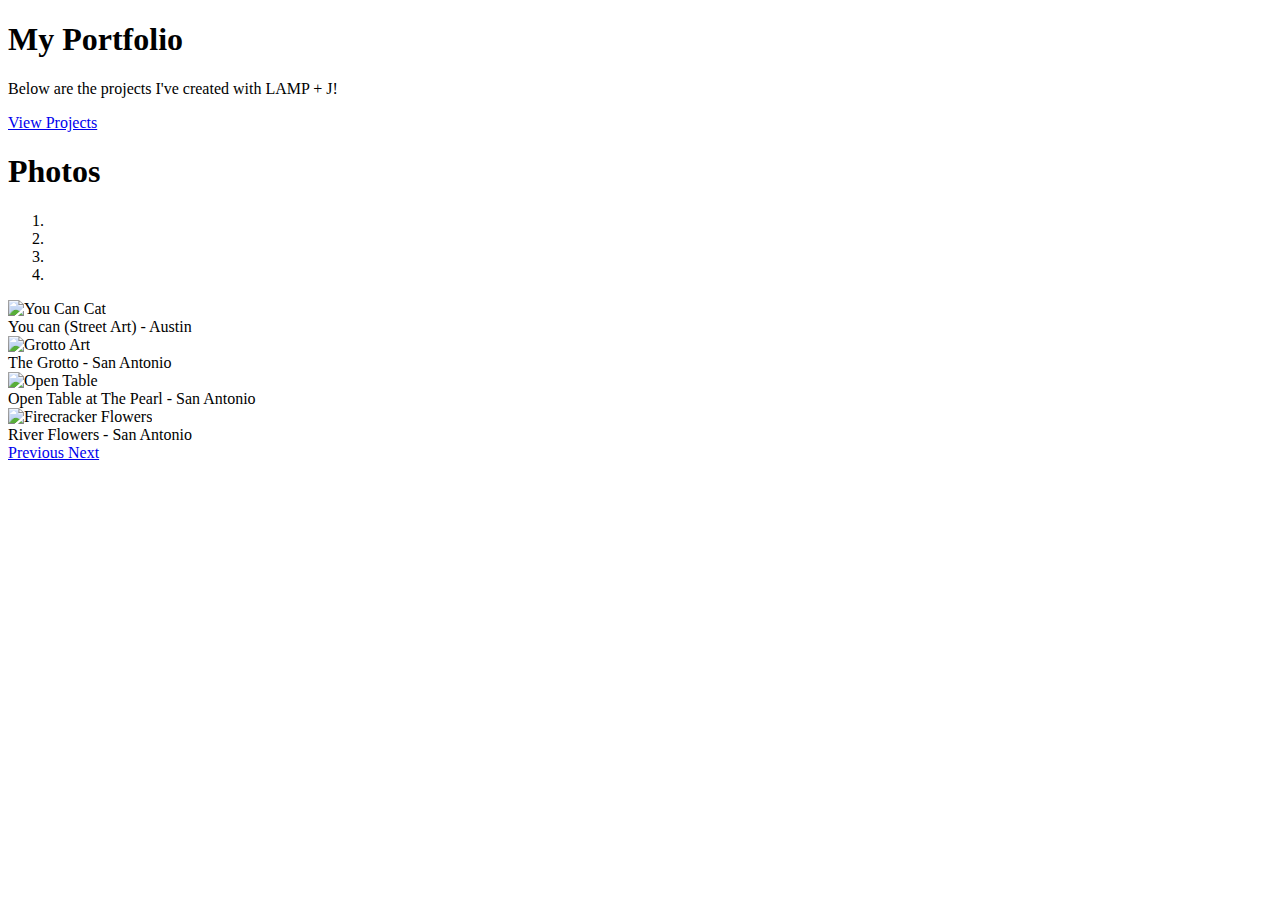
==== portfolio.html @ 74649c57 "Resume and Portfolio Web pages (html)." ====
<!DOCTYPE html>
<html>
<head>

	 <title>Francisco E. Portfolio</title>
	<!-- Latest compiled and minified CSS -->
	<link rel="stylesheet" href="https://maxcdn.bootstrapcdn.com/bootstrap/3.3.6/css/bootstrap.min.css" integrity="sha384-1q8mTJOASx8j1Au+a5WDVnPi2lkFfwwEAa8hDDdjZlpLegxhjVME1fgjWPGmkzs7" crossorigin="anonymous">

	<link rel="stylesheet" href="/css/portfolio.css">
</head>
<body>

	<div class="container">

		<div class="row">

			<div class="jumbotron">

				<h1> My Portfolio </h1>

				<p>Below are the projects I've created with LAMP + J!</p>

				<p><a class="btn btn-primary btn-lg" href="#more" role="button">View Projects</a></p>

			</div>

			<div class="col-md-8" class="col-sm-12">

			<a name="more"></a>

				<h1> Photos </h1>

					<div id="carousel-example-generic" class="carousel slide" data-ride="carousel">
					  <!-- Indicators -->
					  <ol class="carousel-indicators">
					    <li data-target="#carousel-example-generic" data-slide-to="0" class="active"></li>
					    <li data-target="#carousel-example-generic" data-slide-to="1"></li>
					    <li data-target="#carousel-example-generic" data-slide-to="2"></li>
					    <li data-target="#carousel-example-generic" data-slide-to="3"></li>
					  </ol>

					  <!-- Wrapper for slides -->
					  <div class="carousel-inner" role="listbox">
					    <div class="item active">
					      <img src="/img/cancat.jpg" alt="You Can Cat">
					      <div class="carousel-caption">
					        You can (Street Art) - Austin
					      </div>
					    </div>
					    <div class="item">
					      <img src="/img/grotto.jpg" alt="Grotto Art">
					      <div class="carousel-caption">
					        The Grotto - San Antonio
					      </div>
					    </div>
					    <div class="item">
					      <img src="/img/cantable.jpg" alt="Open Table">
					      <div class="carousel-caption">
					        Open Table at The Pearl - San Antonio
					      </div>
					    </div>
					    <div class="item">
					      <img src="/img/fire.jpg" alt="Firecracker Flowers">
					      <div class="carousel-caption">
					        River Flowers - San Antonio
					      </div>
					    </div>
					  </div>

					  <!-- Controls -->
					  <a class="left carousel-control" href="#carousel-example-generic" role="button" data-slide="prev">
					    <span class="glyphicon glyphicon-chevron-left" aria-hidden="true"></span>
					    <span class="sr-only">Previous</span>
					  </a>
					  <a class="right carousel-control" href="#carousel-example-generic" role="button" data-slide="next">
					    <span class="glyphicon glyphicon-chevron-right" aria-hidden="true"></span>
					    <span class="sr-only">Next</span>
					  </a>
					</div>


			</div>

		</div>

	</div>

	<script src="https://ajax.googleapis.com/ajax/libs/jquery/2.2.0/jquery.min.js"></script>
	<!-- Latest compiled and minified JavaScript -->
	<script src="https://maxcdn.bootstrapcdn.com/bootstrap/3.3.6/js/bootstrap.min.js" integrity="sha384-0mSbJDEHialfmuBBQP6A4Qrprq5OVfW37PRR3j5ELqxss1yVqOtnepnHVP9aJ7xS" crossorigin="anonymous"></script>

</body>
</html>
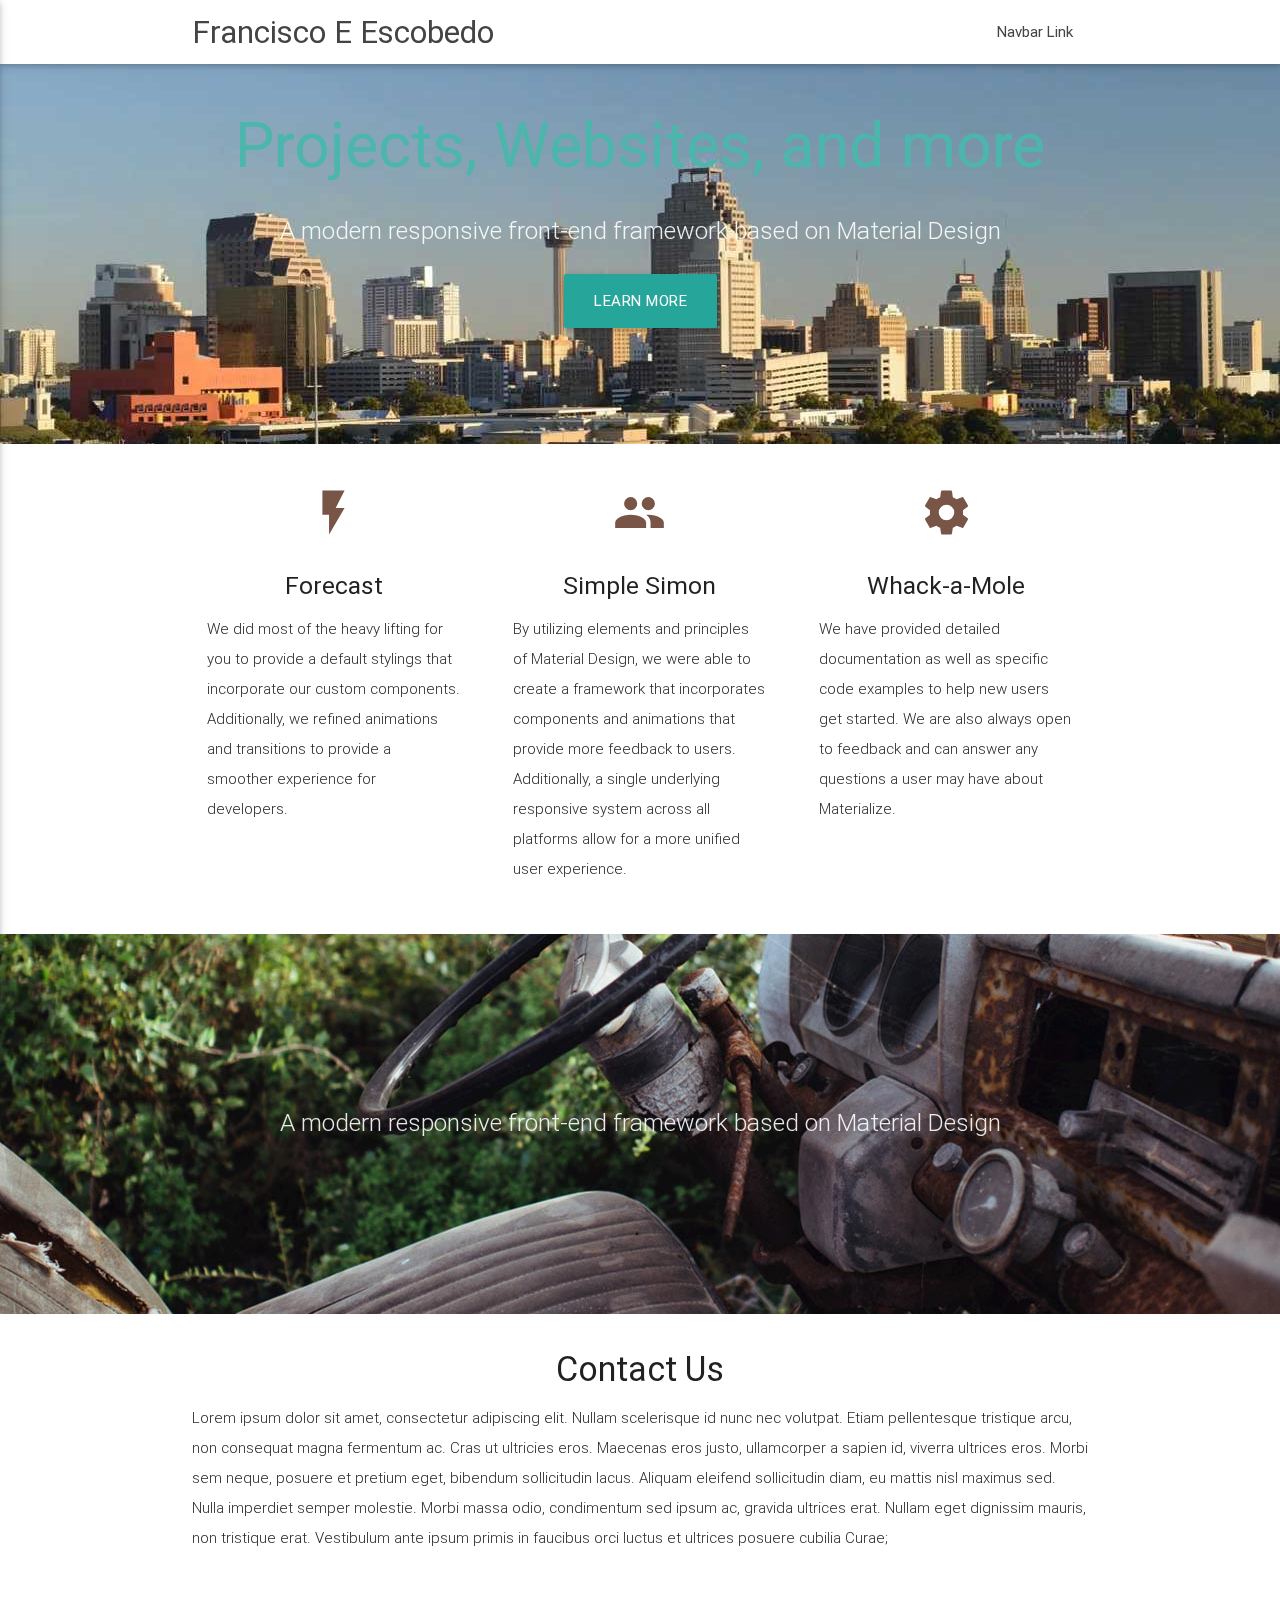
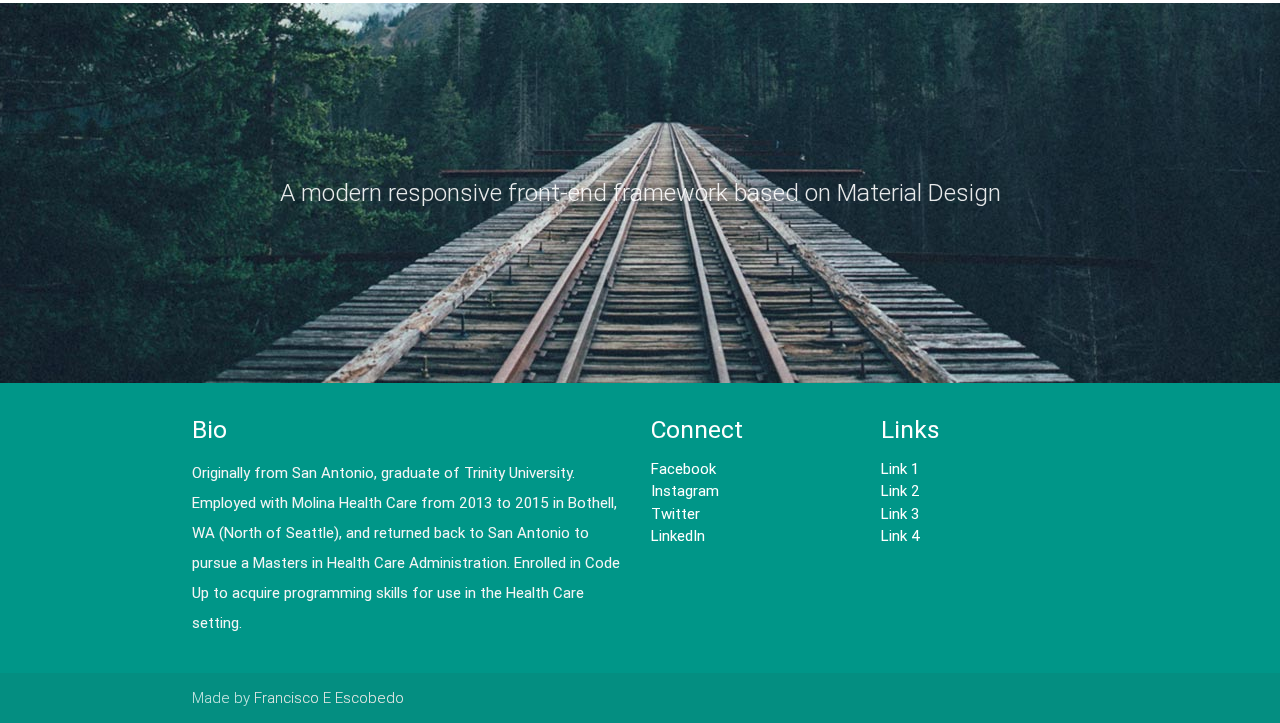
==== commit 5624fbf0: "Edited Portfolio images and text" ====
--- a/portfolio.html
+++ b/portfolio.html
@@ -1,93 +1,164 @@
 <!DOCTYPE html>
-<html>
+<html lang="en">
 <head>
+  <meta http-equiv="Content-Type" content="text/html; charset=UTF-8"/>
+  <meta name="viewport" content="width=device-width, initial-scale=1, maximum-scale=1.0, user-scalable=no"/>
+  <title>Francisco Escobedo's Portfolio</title>
 
-	 <title>Francisco E. Portfolio</title>
-	<!-- Latest compiled and minified CSS -->
-	<link rel="stylesheet" href="https://maxcdn.bootstrapcdn.com/bootstrap/3.3.6/css/bootstrap.min.css" integrity="sha384-1q8mTJOASx8j1Au+a5WDVnPi2lkFfwwEAa8hDDdjZlpLegxhjVME1fgjWPGmkzs7" crossorigin="anonymous">
-
-	<link rel="stylesheet" href="/css/portfolio.css">
+  <!-- CSS  -->
+  <link href="https://fonts.googleapis.com/icon?family=Material+Icons" rel="stylesheet">
+  <link href="css/materialize.css" type="text/css" rel="stylesheet" media="screen,projection"/>
+  <link href="css/style.css" type="text/css" rel="stylesheet" media="screen,projection"/>
 </head>
 <body>
+  <nav class="white" role="navigation">
+    <div class="nav-wrapper container">
+      <a id="logo-container" href="#" class="brand-logo">Francisco E Escobedo</a>
+      <ul class="right hide-on-med-and-down">
+        <li><a href="#">Navbar Link</a></li>
+      </ul>
 
-	<div class="container">
+      <ul id="nav-mobile" class="side-nav">
+        <li><a href="#">Navbar Link</a></li>
+      </ul>
+      <a href="#" data-activates="nav-mobile" class="button-collapse"><i class="material-icons">menu</i></a>
+    </div>
+  </nav>
 
-		<div class="row">
+  <div id="index-banner" class="parallax-container">
+    <div class="section no-pad-bot">
+      <div class="container">
+        <br><br>
+        <h1 class="header center teal-text text-lighten-2">Projects, Websites, and more</h1>
+        <div class="row center">
+          <h5 class="header col s12 light">A modern responsive front-end framework based on Material Design</h5>
+        </div>
+        <div class="row center">
+          <a href="/resume.html" id="download-button" class="btn-large waves-effect waves-light teal lighten-1">Learn More</a>
+        </div>
+        <br><br>
 
-			<div class="jumbotron">
-
-				<h1> My Portfolio </h1>
-
-				<p>Below are the projects I've created with LAMP + J!</p>
-
-				<p><a class="btn btn-primary btn-lg" href="#more" role="button">View Projects</a></p>
-
-			</div>
-
-			<div class="col-md-8" class="col-sm-12">
-
-			<a name="more"></a>
-
-				<h1> Photos </h1>
-
-					<div id="carousel-example-generic" class="carousel slide" data-ride="carousel">
-					  <!-- Indicators -->
-					  <ol class="carousel-indicators">
-					    <li data-target="#carousel-example-generic" data-slide-to="0" class="active"></li>
-					    <li data-target="#carousel-example-generic" data-slide-to="1"></li>
-					    <li data-target="#carousel-example-generic" data-slide-to="2"></li>
-					    <li data-target="#carousel-example-generic" data-slide-to="3"></li>
-					  </ol>
-
-					  <!-- Wrapper for slides -->
-					  <div class="carousel-inner" role="listbox">
-					    <div class="item active">
-					      <img src="/img/cancat.jpg" alt="You Can Cat">
-					      <div class="carousel-caption">
-					        You can (Street Art) - Austin
-					      </div>
-					    </div>
-					    <div class="item">
-					      <img src="/img/grotto.jpg" alt="Grotto Art">
-					      <div class="carousel-caption">
-					        The Grotto - San Antonio
-					      </div>
-					    </div>
-					    <div class="item">
-					      <img src="/img/cantable.jpg" alt="Open Table">
-					      <div class="carousel-caption">
-					        Open Table at The Pearl - San Antonio
-					      </div>
-					    </div>
-					    <div class="item">
-					      <img src="/img/fire.jpg" alt="Firecracker Flowers">
-					      <div class="carousel-caption">
-					        River Flowers - San Antonio
-					      </div>
-					    </div>
-					  </div>
-
-					  <!-- Controls -->
-					  <a class="left carousel-control" href="#carousel-example-generic" role="button" data-slide="prev">
-					    <span class="glyphicon glyphicon-chevron-left" aria-hidden="true"></span>
-					    <span class="sr-only">Previous</span>
-					  </a>
-					  <a class="right carousel-control" href="#carousel-example-generic" role="button" data-slide="next">
-					    <span class="glyphicon glyphicon-chevron-right" aria-hidden="true"></span>
-					    <span class="sr-only">Next</span>
-					  </a>
-					</div>
+      </div>
+    </div>
+    <div class="parallax"><img src="background1.jpg" alt="Unsplashed background img 1"></div>
+  </div>
 
 
-			</div>
+  <div class="container">
+    <div class="section">
 
-		</div>
+      <!--   Icon Section   -->
+      <div class="row">
+        <div class="col s12 m4">
+          <div class="icon-block">
+            <h2 class="center brown-text"><i class="material-icons">flash_on</i></h2>
+            <h5 class="center">Forecast</h5>
 
-	</div>
+            <p class="light">We did most of the heavy lifting for you to provide a default stylings that incorporate our custom components. Additionally, we refined animations and transitions to provide a smoother experience for developers.</p>
+          </div>
+        </div>
 
-	<script src="https://ajax.googleapis.com/ajax/libs/jquery/2.2.0/jquery.min.js"></script>
-	<!-- Latest compiled and minified JavaScript -->
-	<script src="https://maxcdn.bootstrapcdn.com/bootstrap/3.3.6/js/bootstrap.min.js" integrity="sha384-0mSbJDEHialfmuBBQP6A4Qrprq5OVfW37PRR3j5ELqxss1yVqOtnepnHVP9aJ7xS" crossorigin="anonymous"></script>
+        <div class="col s12 m4">
+          <div class="icon-block">
+            <h2 class="center brown-text"><i class="material-icons">group</i></h2>
+            <h5 class="center">Simple Simon</h5>
 
-</body>
-</html>+            <p class="light">By utilizing elements and principles of Material Design, we were able to create a framework that incorporates components and animations that provide more feedback to users. Additionally, a single underlying responsive system across all platforms allow for a more unified user experience.</p>
+          </div>
+        </div>
+
+        <div class="col s12 m4">
+          <div class="icon-block">
+            <h2 class="center brown-text"><i class="material-icons">settings</i></h2>
+            <h5 class="center">Whack-a-Mole</h5>
+
+            <p class="light">We have provided detailed documentation as well as specific code examples to help new users get started. We are also always open to feedback and can answer any questions a user may have about Materialize.</p>
+          </div>
+        </div>
+      </div>
+
+    </div>
+  </div>
+
+
+  <div class="parallax-container valign-wrapper">
+    <div class="section no-pad-bot">
+      <div class="container">
+        <div class="row center">
+          <h5 class="header col s12 light">A modern responsive front-end framework based on Material Design</h5>
+        </div>
+      </div>
+    </div>
+    <div class="parallax"><img src="background2.jpg" alt="Unsplashed background img 2"></div>
+  </div>
+
+  <div class="container">
+    <div class="section">
+
+      <div class="row">
+        <div class="col s12 center">
+          <h3><i class="mdi-content-send brown-text"></i></h3>
+          <h4>Contact Us</h4>
+          <p class="left-align light">Lorem ipsum dolor sit amet, consectetur adipiscing elit. Nullam scelerisque id nunc nec volutpat. Etiam pellentesque tristique arcu, non consequat magna fermentum ac. Cras ut ultricies eros. Maecenas eros justo, ullamcorper a sapien id, viverra ultrices eros. Morbi sem neque, posuere et pretium eget, bibendum sollicitudin lacus. Aliquam eleifend sollicitudin diam, eu mattis nisl maximus sed. Nulla imperdiet semper molestie. Morbi massa odio, condimentum sed ipsum ac, gravida ultrices erat. Nullam eget dignissim mauris, non tristique erat. Vestibulum ante ipsum primis in faucibus orci luctus et ultrices posuere cubilia Curae;</p>
+        </div>
+      </div>
+
+    </div>
+  </div>
+
+
+  <div class="parallax-container valign-wrapper">
+    <div class="section no-pad-bot">
+      <div class="container">
+        <div class="row center">
+          <h5 class="header col s12 light">A modern responsive front-end framework based on Material Design</h5>
+        </div>
+      </div>
+    </div>
+    <div class="parallax"><img src="background3.jpg" alt="Unsplashed background img 3"></div>
+  </div>
+
+  <footer class="page-footer teal">
+    <div class="container">
+      <div class="row">
+        <div class="col l6 s12">
+          <h5 class="white-text">Bio</h5>
+          <p class="grey-text text-lighten-4">Originally from San Antonio, graduate of Trinity University. Employed with Molina Health Care from 2013 to 2015 in Bothell, WA (North of Seattle), and returned back to San Antonio to pursue a Masters in Health Care Administration. Enrolled in Code Up to acquire programming skills for use in the Health Care setting. </p>
+
+
+        </div>
+        <div class="col l3 s12">
+          <h5 class="white-text">Connect</h5>
+          <ul>
+            <li><a class="white-text" href="#!">Facebook</a></li>
+            <li><a class="white-text" href="#!">Instagram</a></li>
+            <li><a class="white-text" href="#!">Twitter</a></li>
+            <li><a class="white-text" href="#!">LinkedIn</a></li>
+          </ul>
+        </div>
+        <div class="col l3 s12">
+          <h5 class="white-text">Links</h5>
+          <ul>
+            <li><a class="white-text" href="#!">Link 1</a></li>
+            <li><a class="white-text" href="#!">Link 2</a></li>
+            <li><a class="white-text" href="#!">Link 3</a></li>
+            <li><a class="white-text" href="#!">Link 4</a></li>
+          </ul>
+        </div>
+      </div>
+    </div>
+    <div class="footer-copyright">
+      <div class="container">
+      Made by <a class="brown-text text-lighten-5">Francisco E Escobedo</a>
+      </div>
+    </div>
+  </footer>
+
+
+  <!--  Scripts-->
+  <script src="https://code.jquery.com/jquery-2.1.1.min.js"></script>
+  <script src="js/materialize.js"></script>
+  <script src="js/init.js"></script>
+
+  </body>
+</html>
--- a/css/style.css
+++ b/css/style.css
@@ -0,0 +1,57 @@
+/* Custom Stylesheet */
+/**
+ * Use this file to override Materialize files so you can update
+ * the core Materialize files in the future
+ *
+ * Made By MaterializeCSS.com
+ */
+
+nav ul a,
+nav .brand-logo {
+  color: #444;
+}
+
+p {
+  line-height: 2rem;
+}
+
+.button-collapse {
+  color: #26a69a;
+}
+
+.parallax-container {
+  min-height: 380px;
+  line-height: 0;
+  height: auto;
+  color: rgba(255,255,255,.9);
+}
+  .parallax-container .section {
+    width: 100%;
+  }
+
+@media only screen and (max-width : 992px) {
+  .parallax-container .section {
+    position: absolute;
+    top: 40%;
+  }
+  #index-banner .section {
+    top: 10%;
+  }
+}
+
+@media only screen and (max-width : 600px) {
+  #index-banner .section {
+    top: 0;
+  }
+}
+
+.icon-block {
+  padding: 0 15px;
+}
+.icon-block .material-icons {
+  font-size: inherit;
+}
+
+footer.page-footer {
+  margin: 0;
+}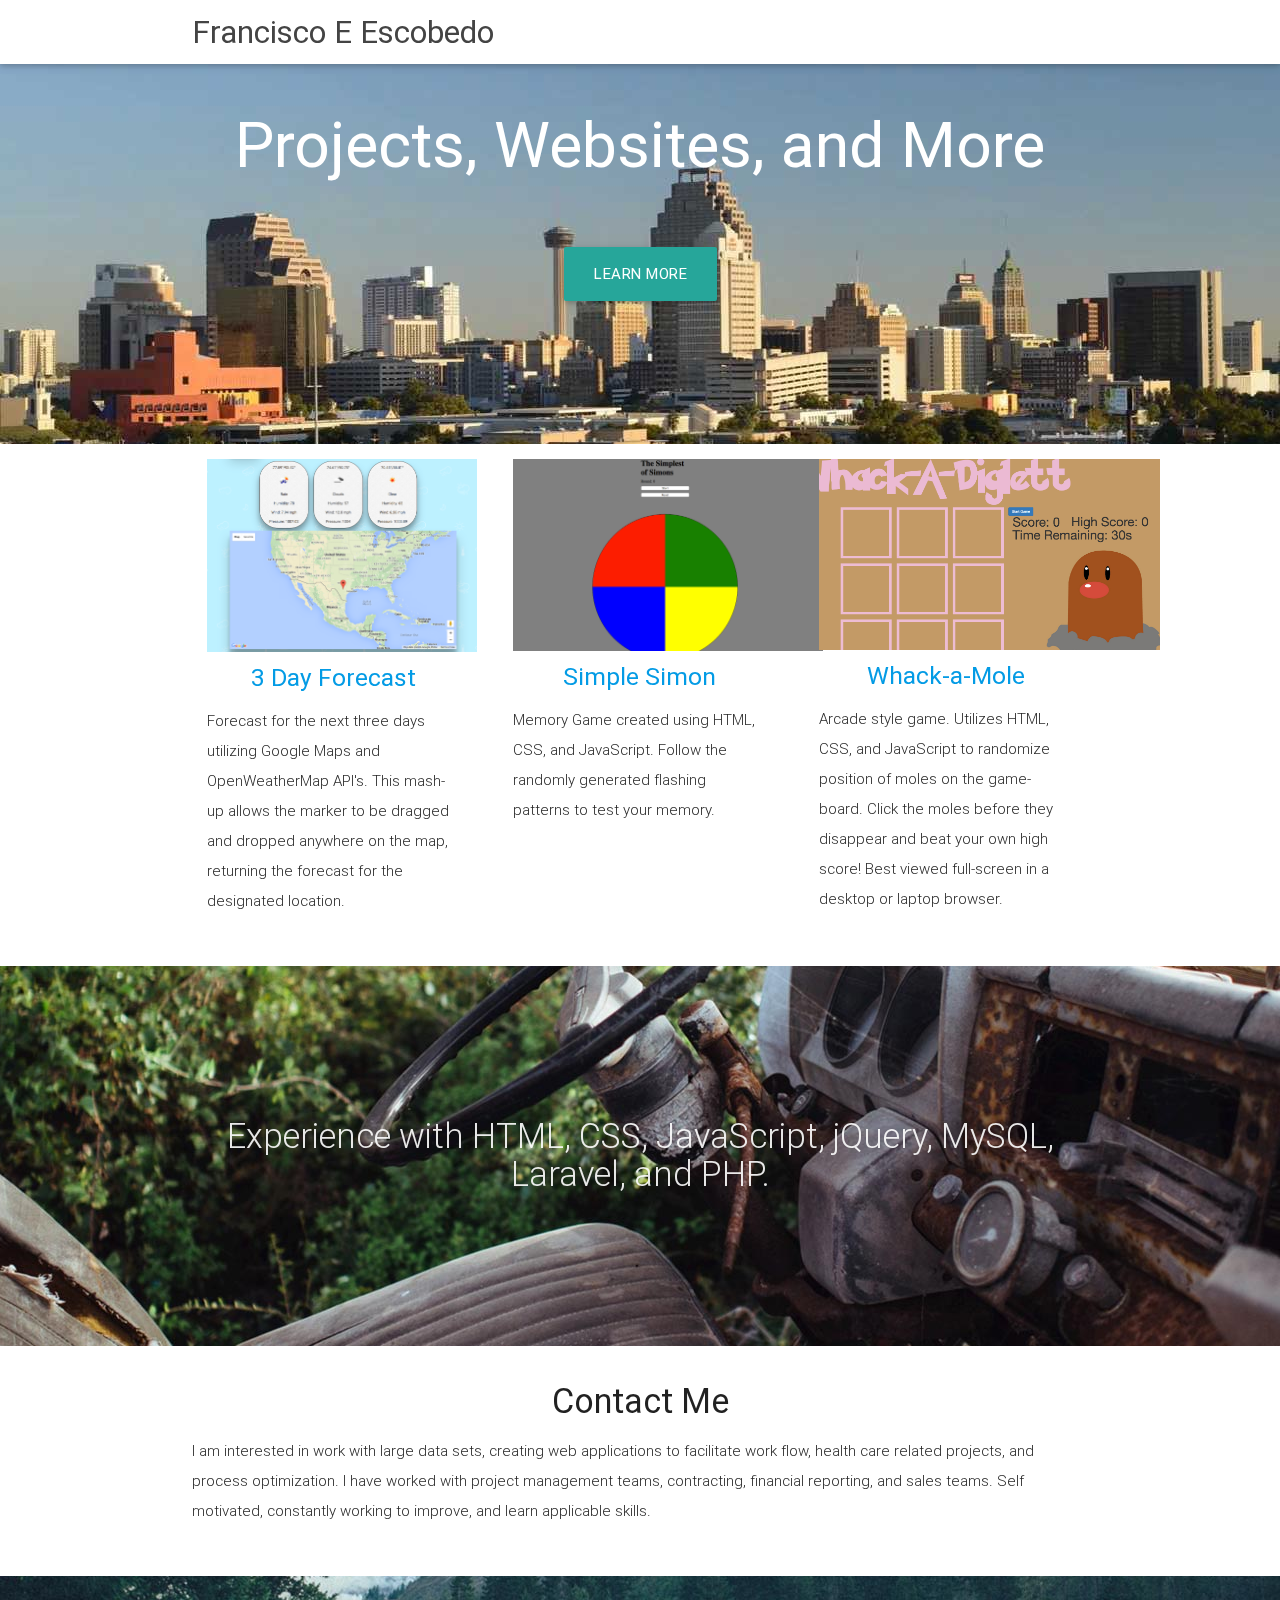
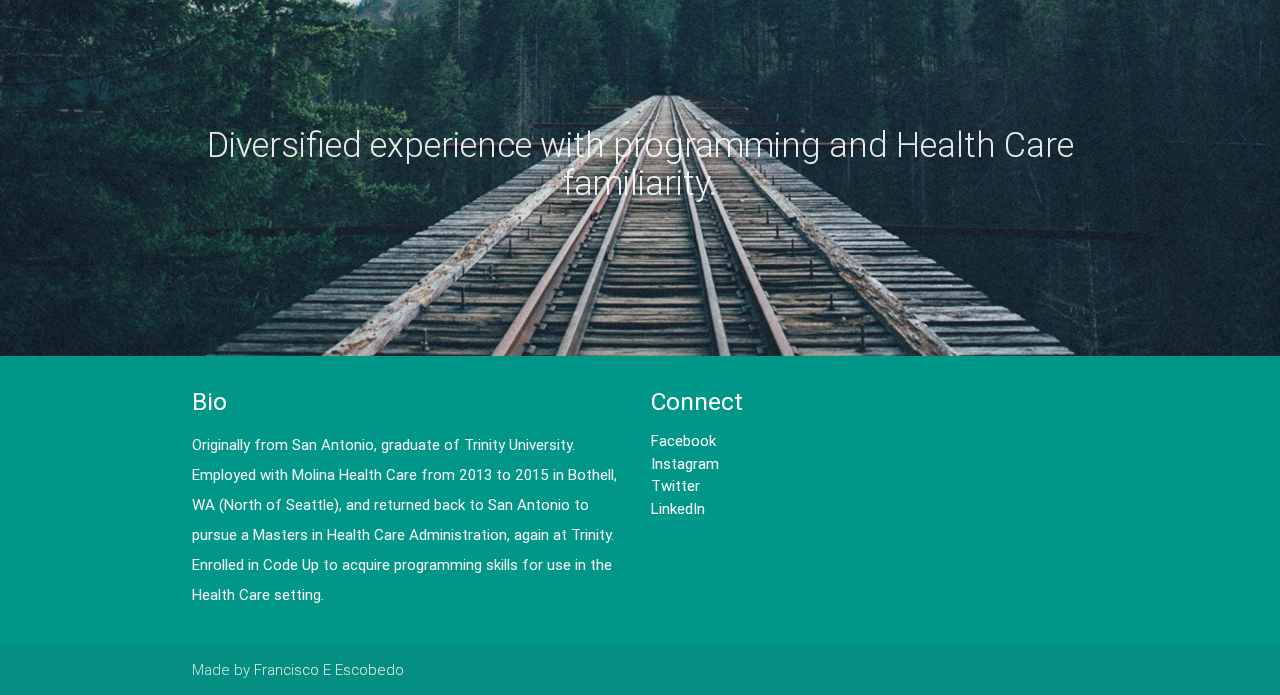
==== commit 682953a0: "Modified portfolio and added images for portfolio backgrounds." ====
--- a/portfolio.html
+++ b/portfolio.html
@@ -15,13 +15,16 @@
     <div class="nav-wrapper container">
       <a id="logo-container" href="#" class="brand-logo">Francisco E Escobedo</a>
       <ul class="right hide-on-med-and-down">
-        <li><a href="#">Navbar Link</a></li>
+        <li><a href="#"></a></li>
+
       </ul>
 
-      <ul id="nav-mobile" class="side-nav">
-        <li><a href="#">Navbar Link</a></li>
+  <!--     <ul id="nav-mobile" class="side-nav">
+        <li><a href="#">Navbar Link</a></li> -->
       </ul>
-      <a href="#" data-activates="nav-mobile" class="button-collapse"><i class="material-icons">menu</i></a>
+
+  <!--     <a href="#" data-activates="nav-mobile" class="button-collapse"><i class="material-icons">menu</i></a> -->
+
     </div>
   </nav>
 
@@ -29,9 +32,9 @@
     <div class="section no-pad-bot">
       <div class="container">
         <br><br>
-        <h1 class="header center teal-text text-lighten-2">Projects, Websites, and more</h1>
+        <h1 class="header center white-text text-lighten-5">Projects, Websites, and More</h1>
         <div class="row center">
-          <h5 class="header col s12 light">A modern responsive front-end framework based on Material Design</h5>
+          <h5 class="header col s12 light"></h5>
         </div>
         <div class="row center">
           <a href="/resume.html" id="download-button" class="btn-large waves-effect waves-light teal lighten-1">Learn More</a>
@@ -51,28 +54,28 @@
       <div class="row">
         <div class="col s12 m4">
           <div class="icon-block">
-            <h2 class="center brown-text"><i class="material-icons">flash_on</i></h2>
-            <h5 class="center">Forecast</h5>
+            <img class="materialboxed" data-caption="3 Day Forecast" width="270" src="/img/weathermap.png">
+            <h5 class="center"><a href="/weather_map.html">3 Day Forecast</a></h5>
 
-            <p class="light">We did most of the heavy lifting for you to provide a default stylings that incorporate our custom components. Additionally, we refined animations and transitions to provide a smoother experience for developers.</p>
+            <p class="light">Forecast for the next three days utilizing Google Maps and OpenWeatherMap API's. This mash-up allows the marker to be dragged and dropped anywhere on the map, returning the forecast for the designated location. </p>
           </div>
         </div>
 
         <div class="col s12 m4">
           <div class="icon-block">
-            <h2 class="center brown-text"><i class="material-icons">group</i></h2>
-            <h5 class="center">Simple Simon</h5>
+	        <img class="materialboxed" data-caption="Simple Simon Game" width="310" src="/img/simplesimongame.png">
+            <h5 class="center"><a href="/simplesimon.html">Simple Simon</a></h5>
 
-            <p class="light">By utilizing elements and principles of Material Design, we were able to create a framework that incorporates components and animations that provide more feedback to users. Additionally, a single underlying responsive system across all platforms allow for a more unified user experience.</p>
+            <p class="light">Memory Game created using HTML, CSS, and JavaScript. Follow the randomly generated flashing patterns to test your memory.</p>
           </div>
         </div>
 
         <div class="col s12 m4">
           <div class="icon-block">
-            <h2 class="center brown-text"><i class="material-icons">settings</i></h2>
-            <h5 class="center">Whack-a-Mole</h5>
+            <img class="materialboxed" data-caption="Whack-A-Mole Game" width="341" src="/img/whackamolegame.png">
+            <h5 class="center"><a href="/whackamole.html">Whack-a-Mole </a></h5>
 
-            <p class="light">We have provided detailed documentation as well as specific code examples to help new users get started. We are also always open to feedback and can answer any questions a user may have about Materialize.</p>
+            <p class="light">Arcade style game. Utilizes HTML, CSS, and JavaScript to randomize position of moles on the game-board. Click the moles before they disappear and beat your own high score! Best viewed full-screen in a desktop or laptop browser. </p>
           </div>
         </div>
       </div>
@@ -85,7 +88,7 @@
     <div class="section no-pad-bot">
       <div class="container">
         <div class="row center">
-          <h5 class="header col s12 light">A modern responsive front-end framework based on Material Design</h5>
+          <h4 class="header col s12 light">Experience with HTML, CSS, JavaScript, jQuery, MySQL, Laravel, and PHP.</h4>
         </div>
       </div>
     </div>
@@ -98,8 +101,8 @@
       <div class="row">
         <div class="col s12 center">
           <h3><i class="mdi-content-send brown-text"></i></h3>
-          <h4>Contact Us</h4>
-          <p class="left-align light">Lorem ipsum dolor sit amet, consectetur adipiscing elit. Nullam scelerisque id nunc nec volutpat. Etiam pellentesque tristique arcu, non consequat magna fermentum ac. Cras ut ultricies eros. Maecenas eros justo, ullamcorper a sapien id, viverra ultrices eros. Morbi sem neque, posuere et pretium eget, bibendum sollicitudin lacus. Aliquam eleifend sollicitudin diam, eu mattis nisl maximus sed. Nulla imperdiet semper molestie. Morbi massa odio, condimentum sed ipsum ac, gravida ultrices erat. Nullam eget dignissim mauris, non tristique erat. Vestibulum ante ipsum primis in faucibus orci luctus et ultrices posuere cubilia Curae;</p>
+          <h4>Contact Me</h4>
+          <p class="left-align light">I am interested in work with large data sets, creating web applications to facilitate work flow, health care related projects, and process optimization. I have worked with project management teams, contracting, financial reporting, and sales teams. Self motivated, constantly working to improve, and learn applicable skills.  </p>
         </div>
       </div>
 
@@ -111,7 +114,7 @@
     <div class="section no-pad-bot">
       <div class="container">
         <div class="row center">
-          <h5 class="header col s12 light">A modern responsive front-end framework based on Material Design</h5>
+          <h4 class="header col s12 light">Diversified experience with programming and Health Care familiarity.</h4>
         </div>
       </div>
     </div>
@@ -123,28 +126,20 @@
       <div class="row">
         <div class="col l6 s12">
           <h5 class="white-text">Bio</h5>
-          <p class="grey-text text-lighten-4">Originally from San Antonio, graduate of Trinity University. Employed with Molina Health Care from 2013 to 2015 in Bothell, WA (North of Seattle), and returned back to San Antonio to pursue a Masters in Health Care Administration. Enrolled in Code Up to acquire programming skills for use in the Health Care setting. </p>
+          <p class="grey-text text-lighten-4">Originally from San Antonio, graduate of Trinity University. Employed with Molina Health Care from 2013 to 2015 in Bothell, WA (North of Seattle), and returned back to San Antonio to pursue a Masters in Health Care Administration, again at Trinity. Enrolled in Code Up to acquire programming skills for use in the Health Care setting. </p>
 
 
         </div>
         <div class="col l3 s12">
           <h5 class="white-text">Connect</h5>
           <ul>
-            <li><a class="white-text" href="#!">Facebook</a></li>
-            <li><a class="white-text" href="#!">Instagram</a></li>
-            <li><a class="white-text" href="#!">Twitter</a></li>
-            <li><a class="white-text" href="#!">LinkedIn</a></li>
+            <li><a class="white-text" href="https://www.facebook.com/francisco.e.escobedo" target="_blank">Facebook</a></li>
+            <li><a class="white-text" href="https://www.instagram.com/franciscoees/" target="_blank">Instagram</a></li>
+            <li><a class="white-text" href="https://twitter.com/fescobed" target="_blank">Twitter</a></li>
+            <li><a class="white-text" href="https://www.linkedin.com/in/francisco-escobedo-a2915628?trk=nav_responsive_tab_profile_pic" target="_blank">LinkedIn</a></li>
           </ul>
         </div>
-        <div class="col l3 s12">
-          <h5 class="white-text">Links</h5>
-          <ul>
-            <li><a class="white-text" href="#!">Link 1</a></li>
-            <li><a class="white-text" href="#!">Link 2</a></li>
-            <li><a class="white-text" href="#!">Link 3</a></li>
-            <li><a class="white-text" href="#!">Link 4</a></li>
-          </ul>
-        </div>
+
       </div>
     </div>
     <div class="footer-copyright">
